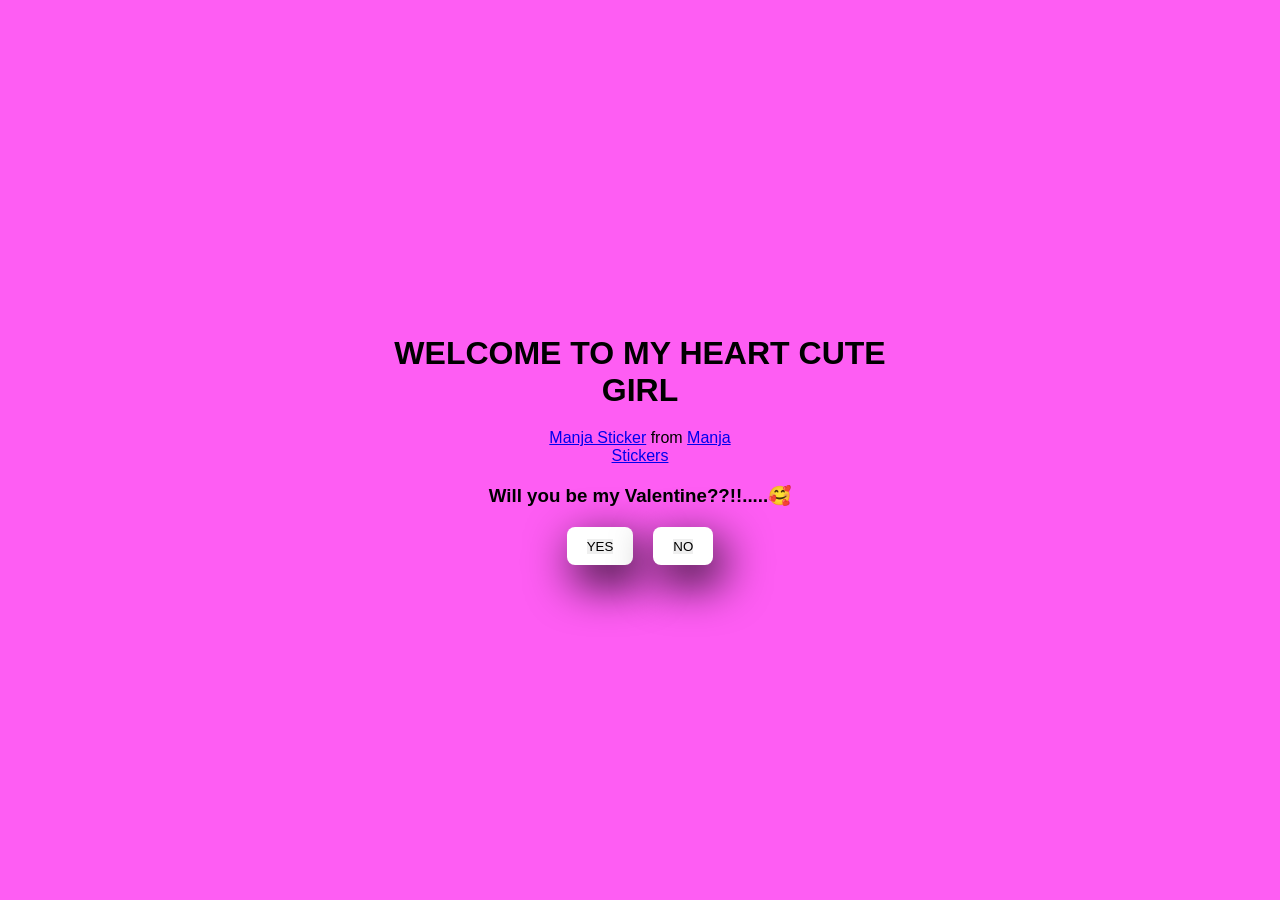
==== index.html @ e903b06a "Initial commit: Add Valentine's Day interactive website with moving No button feature" ====
<!DOCTYPE html>
<html lang="en">
<head>
    <meta charset="UTF-8">
    <meta name="viewport" content="width=device-width, initial-scale=1.0">
    <title>ask her out</title>
    <link rel="stylesheet" href="style.css">
</head>
<body>
    <div class ="container">
    <h1>WELCOME TO MY HEART CUTE GIRL</h1>


    <div class="tenor-gif-embed"
    data-postid="22885016" 
    data-share-method="host"
    data-aspect-ratio="1.04918" 
    data-width="100%">
    <a href="https://tenor.com/view/manja-gif-22885016">Manja Sticker</a>
    from <a href="https://tenor.com/search/manja-stickers">Manja Stickers</a></div> <script type="text/javascript" async src="https://tenor.com/embed.js"></script>
    <h3>Will you be my Valentine??!!.....🥰</h3>
    
            
           
        <div class="btn">
            <a href="Yes.html"><button>YES</button></a>
            <a href="no1.html"><button>NO</button></a>
        </div>
    
           
    
</body>
</html>
---- style.css ----
*{
	margin: 0;
	padding: 0;
	border: none;
	box-sizing: border-box;
	font-family: 'Segoe UI', Tahoma, Geneva, Verdana, sans-serif;
}

body {
	width:100%;
	min-height: 100vh;
	display:flex;
	justify-content: center;
	align-items:center;
    background-color: hsl(304, 99%, 68%);
    
}

.container {
	display: flex;
	flex-direction: column;
	text-align: center;
	align-items: center;
	gap:20px;
	max-width: 500px;
    margin: 20px;

    
}



.container {
	display: flex;
	flex-direction: column;
	text-align: center;
	align-items: center;
	gap: 20px;
	max-width:500px;
	margin: 20px;
}

.container .tenor-gif-embed {
	max-width: 200px;
}





.container .btn {
    display: flex;
	
    gap: 20px;
}

.btn a {
	text-decoration: none;
	color: black;
	background-color: #fff;
	padding: 10px 20px;
	border-radius: 8px;
	box-shadow: 0.5rem 1rem 3rem rgb(0, 0, 0);
	border: none;


}


body {
  height: 100vh;
}



.move-random {
  	text-decoration: none;
	color: black;
	background-color: #fff;
	padding: 10px 20px;
	border-radius: 8px;
	box-shadow: 0.5rem 1rem 3rem rgb(0, 0, 0);
	border: none;

}
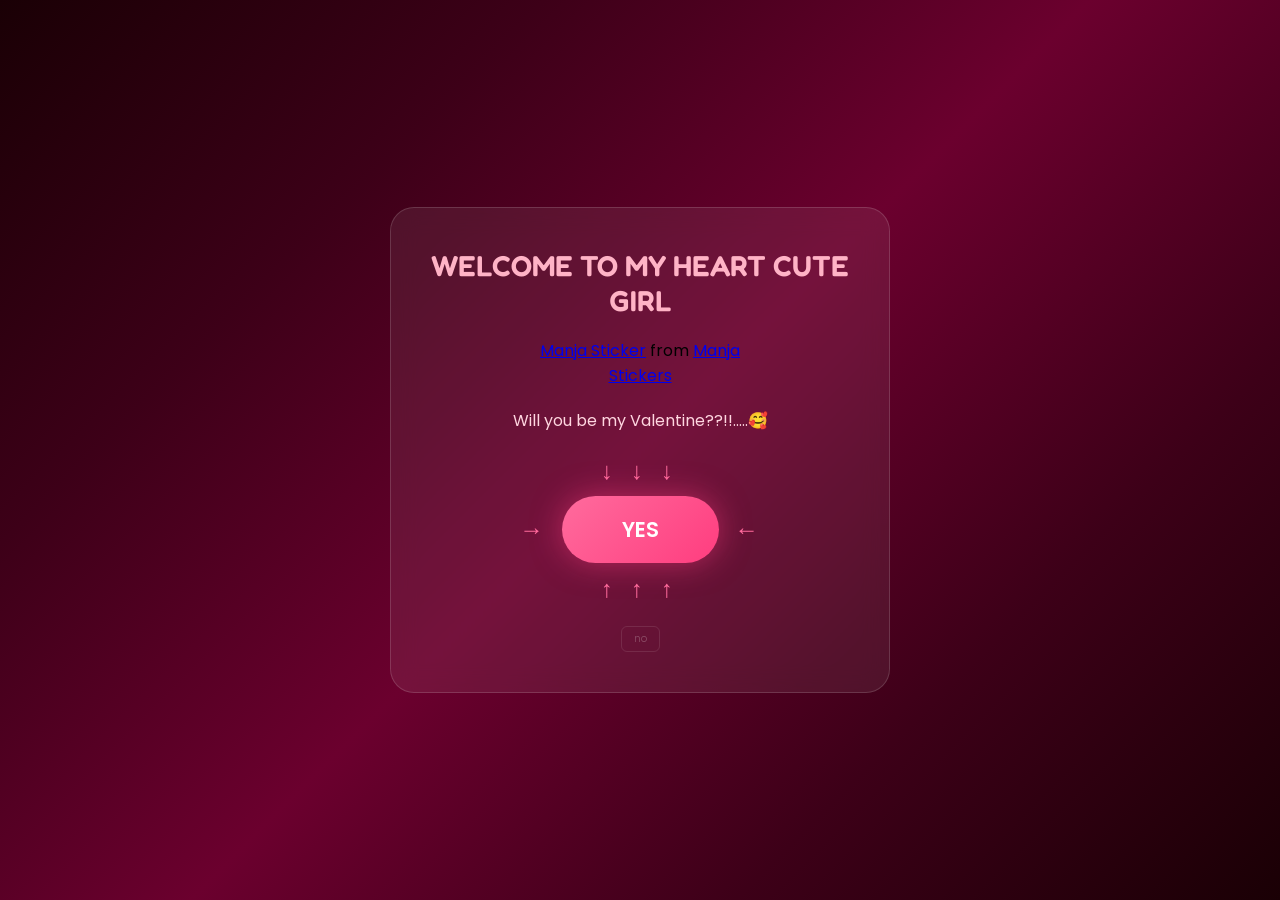
==== commit 3a8fa59c: "UI overhaul, bug fixes and mobile responsiveness" ====
--- a/index.html
+++ b/index.html
@@ -7,27 +7,32 @@
     <link rel="stylesheet" href="style.css">
 </head>
 <body>
-    <div class ="container">
+    <div class="container">
     <h1>WELCOME TO MY HEART CUTE GIRL</h1>
 
-
     <div class="tenor-gif-embed"
-    data-postid="22885016" 
+    data-postid="22885016"
     data-share-method="host"
-    data-aspect-ratio="1.04918" 
+    data-aspect-ratio="1.04918"
     data-width="100%">
     <a href="https://tenor.com/view/manja-gif-22885016">Manja Sticker</a>
     from <a href="https://tenor.com/search/manja-stickers">Manja Stickers</a></div> <script type="text/javascript" async src="https://tenor.com/embed.js"></script>
     <h3>Will you be my Valentine??!!.....🥰</h3>
-    
-            
-           
-        <div class="btn">
-            <a href="Yes.html"><button>YES</button></a>
-            <a href="no1.html"><button>NO</button></a>
+
+    <div class="btn">
+        <div class="arrow-surround">
+            <div class="arrow-top">↓ ↓ ↓</div>
+            <div class="arrow-middle">
+                <span class="arrow-left">→</span>
+                <a href="Yes.html" class="btn-yes">YES</a>
+                <span class="arrow-right">←</span>
+            </div>
+            <div class="arrow-bottom">↑ ↑ ↑</div>
         </div>
-    
-           
-    
+    </div>
+
+    <a href="no1.html" class="btn-no">no</a>
+
+    </div>
 </body>
-</html>+</html>
--- a/style.css
+++ b/style.css
@@ -1,19 +1,21 @@
-*{
+@import url('https://fonts.googleapis.com/css2?family=Fredoka:wght@400;500;600&family=Poppins:wght@300;400;500;600&display=swap');
+
+* {
 	margin: 0;
 	padding: 0;
 	border: none;
 	box-sizing: border-box;
-	font-family: 'Segoe UI', Tahoma, Geneva, Verdana, sans-serif;
+	font-family: 'Poppins', sans-serif;
 }
 
 body {
-	width:100%;
+	width: 100%;
 	min-height: 100vh;
-	display:flex;
+	display: flex;
 	justify-content: center;
-	align-items:center;
-    background-color: hsl(304, 99%, 68%);
-    
+	align-items: center;
+	background: linear-gradient(135deg, #1a0005, #3d0018, #6b002e, #3d0018, #1a0005);
+	background-attachment: fixed;
 }
 
 .container {
@@ -21,68 +23,264 @@
 	flex-direction: column;
 	text-align: center;
 	align-items: center;
-	gap:20px;
+	gap: 20px;
 	max-width: 500px;
-    margin: 20px;
-
-    
-}
-
-
-
-.container {
-	display: flex;
-	flex-direction: column;
-	text-align: center;
-	align-items: center;
-	gap: 20px;
-	max-width:500px;
 	margin: 20px;
+	background: rgba(255, 255, 255, 0.07);
+	border: 1px solid rgba(255, 255, 255, 0.15);
+	border-radius: 24px;
+	padding: 40px;
+	backdrop-filter: blur(12px);
+	-webkit-backdrop-filter: blur(12px);
+}
+
+h1 {
+	font-family: 'Fredoka', sans-serif;
+	color: #ffb3c6;
+	font-size: 1.8rem;
+	font-weight: 600;
+}
+
+h2, h3 {
+	color: #ffd6e0;
+	font-weight: 400;
+}
+
+h3 {
+	font-size: 1rem;
+}
+
+p {
+	color: #ffd6e0;
 }
 
 .container .tenor-gif-embed {
 	max-width: 200px;
-}
-
-
-
-
+	border-radius: 16px;
+	overflow: hidden;
+}
 
 .container .btn {
-    display: flex;
-	
-    gap: 20px;
-}
-
-.btn a {
-	text-decoration: none;
-	color: black;
-	background-color: #fff;
-	padding: 10px 20px;
+	display: flex;
+	flex-direction: column;
+	align-items: center;
+	gap: 20px;
+}
+
+.btn-yes {
+	text-decoration: none;
+	color: #fff;
+	font-family: 'Poppins', sans-serif;
+	font-weight: 600;
+	font-size: 1.3rem;
+	background: linear-gradient(135deg, #ff6b9d, #ff3d7f);
+	padding: 18px 60px;
+	border-radius: 50px;
+	box-shadow: 0 0 30px rgba(255, 61, 127, 0.5);
+	cursor: pointer;
+	transition: transform 0.2s, box-shadow 0.2s;
+	border: none;
+	display: inline-block;
+}
+
+.btn-yes:hover {
+	transform: scale(1.05);
+	box-shadow: 0 0 40px rgba(255, 61, 127, 0.7);
+}
+
+.btn-no {
+	text-decoration: none;
+	color: rgba(255, 255, 255, 0.25);
+	font-family: 'Poppins', sans-serif;
+	font-weight: 300;
+	font-size: 0.65rem;
+	background: none;
+	padding: 4px 12px;
+	border-radius: 6px;
+	border: 1px solid rgba(255, 255, 255, 0.1);
+	cursor: pointer;
+	transition: opacity 0.2s;
+	display: inline-block;
+}
+
+.btn-no:hover {
+	opacity: 0.7;
+}
+
+.arrow-surround {
+	display: flex;
+	flex-direction: column;
+	align-items: center;
+	gap: 8px;
+	color: #ff6b9d;
+	font-size: 1.5rem;
+	font-weight: 500;
+	animation: pulse-hint 1.5s ease-in-out infinite;
+}
+
+.arrow-middle {
+	display: flex;
+	align-items: center;
+	gap: 16px;
+}
+
+.arrow-left,
+.arrow-right {
+	font-size: 1.5rem;
+	letter-spacing: 2px;
+}
+
+.arrow-top,
+.arrow-bottom {
+	font-size: 1.5rem;
+	letter-spacing: 6px;
+}
+
+@keyframes pulse-hint {
+	0%, 100% { opacity: 0.5; }
+	50% { opacity: 1; }
+}
+
+.move-random {
+	text-decoration: none;
+	color: rgba(255, 255, 255, 0.5);
+	font-family: 'Poppins', sans-serif;
+	font-weight: 400;
+	font-size: 0.75rem;
+	background: transparent;
+	padding: 6px 16px;
 	border-radius: 8px;
-	box-shadow: 0.5rem 1rem 3rem rgb(0, 0, 0);
-	border: none;
-
-
-}
-
-
-body {
-  height: 100vh;
-}
-
-
-
-.move-random {
-  	text-decoration: none;
-	color: black;
-	background-color: #fff;
-	padding: 10px 20px;
-	border-radius: 8px;
-	box-shadow: 0.5rem 1rem 3rem rgb(0, 0, 0);
-	border: none;
-
-}
-
-
-   +	border: 1px solid rgba(255, 255, 255, 0.25);
+	cursor: pointer;
+	transition: border-color 0.2s;
+	position: fixed;
+	bottom: 80px;
+	left: 50%;
+	transform: translateX(-50%);
+	z-index: 1000;
+}
+
+.move-random:hover {
+	border-color: rgba(255, 255, 255, 0.4);
+}
+
+.explain-area {
+	width: 100%;
+	display: flex;
+	flex-direction: column;
+	align-items: center;
+	gap: 10px;
+}
+
+.explain-area textarea {
+	width: 100%;
+	max-width: 360px;
+	height: 120px;
+	background: rgba(255, 255, 255, 0.05);
+	border: 1px solid rgba(255, 255, 255, 0.15);
+	border-radius: 12px;
+	padding: 14px;
+	color: #ffd6e0;
+	font-family: 'Poppins', sans-serif;
+	font-size: 0.9rem;
+	resize: none;
+	outline: none;
+}
+
+.textarea-wrap {
+	position: relative;
+	width: 100%;
+	max-width: 360px;
+}
+
+.textarea-wrap textarea {
+	width: 100%;
+	max-width: 100%;
+}
+
+.textarea-skip {
+	position: absolute;
+	bottom: 6px;
+	right: 8px;
+	color: rgba(255, 255, 255, 0.12);
+	font-size: 0.7rem;
+	text-decoration: none;
+	opacity: 0;
+	transition: opacity 0.5s, color 0.3s;
+}
+
+.textarea-skip:hover {
+	color: rgba(255, 255, 255, 0.35);
+}
+
+.explain-area textarea::placeholder {
+	color: rgba(255, 214, 224, 0.35);
+}
+
+.word-counter {
+	color: rgba(255, 179, 198, 0.6);
+	font-size: 0.8rem;
+}
+
+.submit-btn {
+	background: rgba(255, 255, 255, 0.08);
+	color: rgba(255, 255, 255, 0.3);
+	font-family: 'Poppins', sans-serif;
+	font-size: 0.9rem;
+	padding: 10px 30px;
+	border-radius: 50px;
+	border: 1px solid rgba(255, 255, 255, 0.1);
+	cursor: not-allowed;
+	opacity: 0.5;
+}
+
+.skip-link {
+	position: fixed;
+	bottom: 12px;
+	right: 14px;
+	color: rgba(255, 255, 255, 0.08);
+	font-size: 0.55rem;
+	text-decoration: none;
+	transition: color 0.3s;
+}
+
+.skip-link:hover {
+	color: rgba(255, 255, 255, 0.25);
+}
+
+.subtext {
+	color: rgba(255, 214, 224, 0.5);
+	font-size: 0.85rem;
+	font-style: italic;
+}
+
+#confetti-canvas {
+	position: fixed;
+	top: 0;
+	left: 0;
+	width: 100%;
+	height: 100%;
+	pointer-events: none;
+	z-index: 999;
+}
+
+@media (max-width: 600px) {
+	.container {
+		margin: 16px;
+		padding: 28px 20px;
+		max-width: 100%;
+	}
+
+	h1 {
+		font-size: 1.4rem;
+	}
+
+	.btn-yes {
+		padding: 14px 44px;
+		font-size: 1.1rem;
+	}
+
+	.container .tenor-gif-embed {
+		max-width: 160px;
+	}
+}
